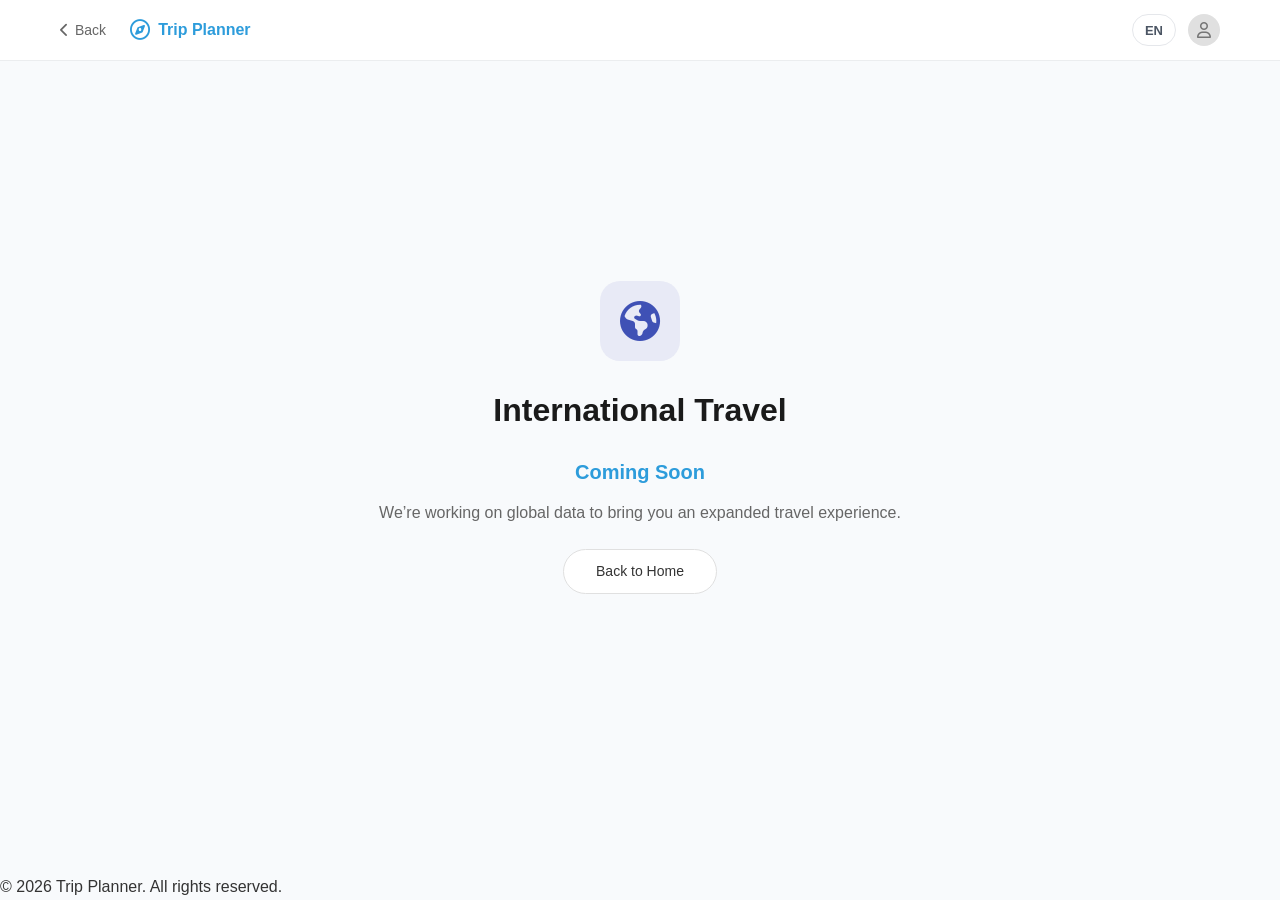
==== foreign.html @ 4ddf0dac "初始提交" ====
<!DOCTYPE html>
<html lang="en">
<head>
    <meta charset="UTF-8">
    <meta name="viewport" content="width=device-width, initial-scale=1.0">
    <title>International Travel - Trip Planner</title>
    <link rel="stylesheet" href="css/style.css">
    <link rel="stylesheet" href="https://cdnjs.cloudflare.com/ajax/libs/font-awesome/6.4.0/css/all.min.css">
</head>
<body class="bg-light" data-i18n-title="home.foreign.title">
    <header class="main-header">
        <div class="container">
            <div class="header-left">
                <a href="index.html" class="back-link"><i class="fa-solid fa-chevron-left"></i> <span data-i18n="common.backHome">Back</span></a>
                <div class="logo mini">
                    <i class="fa-regular fa-compass"></i>
                    <span data-i18n="app.name">Trip Planner</span>
                </div>
            </div>
            <div class="header-actions">
                <button class="lang-switch" id="lang-switch" type="button">EN</button>
                <div class="user-profile">
                    <i class="fa-regular fa-user"></i>
                </div>
            </div>
        </div>
    </header>

    <main class="home-main">
        <div class="hero-section">
            <div class="card-icon foreign-icon" style="margin: 0 auto 24px; width: 80px; height: 80px; font-size: 40px; border-radius: 20px;">
                <i class="fa-solid fa-earth-americas"></i>
            </div>
            <h1 data-i18n="foreign.title">International Travel</h1>
            <p style="font-size: 20px; margin-top: 20px; color: var(--primary-color); font-weight: 600;" data-i18n="foreign.coming">Coming Soon</p>
            <p style="margin-top: 12px;" data-i18n="foreign.desc">We’re working on global data to bring you an expanded travel experience.</p>
            <a href="index.html" class="btn btn-outline btn-sm mt-24" style="width: auto; padding: 10px 32px;" data-i18n="foreign.back">Back to Home</a>
        </div>
    </main>

    <footer class="main-footer">
        <p data-i18n="home.footer">© 2026 Trip Planner. All rights reserved.</p>
    </footer>

    <script src="js/main.js"></script>
</body>
</html>
---- css/style.css ----
:root {
    --primary-color: #2D9CDB; /* Blue from screenshot */
    --primary-hover: #2188c7;
    --bg-color: #F0F4F8; /* Light gray-blue background */
    --text-color: #333333;
    --text-light: #666666;
    --white: #FFFFFF;
    --border-radius: 16px;
    --card-shadow: 0 4px 12px rgba(0, 0, 0, 0.05);
    --header-height: 60px;
}

* {
    box-sizing: border-box;
    margin: 0;
    padding: 0;
}

body {
    font-family: -apple-system, BlinkMacSystemFont, "Segoe UI", Roboto, "Helvetica Neue", Arial, sans-serif;
    background-color: var(--bg-color);
    color: var(--text-color);
    line-height: 1.6;
    display: flex;
    flex-direction: column;
    min-height: 100vh;
}

.container {
    max-width: 1200px;
    margin: 0 auto;
    padding: 0 20px;
    width: 100%;
}

/* Header */
.main-header {
    background-color: var(--white);
    height: var(--header-height);
    display: flex;
    align-items: center;
    box-shadow: 0 1px 0 rgba(0,0,0,0.05);
    position: sticky;
    top: 0;
    z-index: 100;
}

.main-header .container {
    display: flex;
    justify-content: space-between;
    align-items: center;
}

.logo {
    display: flex;
    align-items: center;
    gap: 8px;
    font-size: 18px;
    font-weight: 600;
    color: var(--primary-color);
}

.logo i {
    font-size: 20px;
}

.user-profile {
    width: 32px;
    height: 32px;
    background-color: #e0e0e0;
    border-radius: 50%;
    display: flex;
    align-items: center;
    justify-content: center;
    color: #757575;
    cursor: pointer;
}

.header-actions {
    display: flex;
    align-items: center;
    gap: 12px;
}

.lang-switch {
    height: 32px;
    padding: 0 12px;
    border-radius: 16px;
    border: 1px solid #E5E7EB;
    background: #fff;
    color: #4B5563;
    font-size: 13px;
    font-weight: 600;
    cursor: pointer;
    transition: all 0.2s;
}

.lang-switch:hover {
    border-color: #D1D5DB;
    background: #F9FAFB;
}

/* Main Content */
.home-main {
    flex: 1;
    display: flex;
    flex-direction: column;
    align-items: center;
    justify-content: center;
    padding: 40px 20px;
    text-align: center;
}

.hero-section {
    margin-bottom: 60px;
    max-width: 600px;
}

.hero-section h1 {
    font-size: 32px;
    margin-bottom: 16px;
    color: #1a1a1a;
}

.hero-section p {
    color: var(--text-light);
    font-size: 16px;
}

/* Cards */
.cards-container {
    display: flex;
    justify-content: center;
    gap: 24px;
    flex-wrap: wrap;
}

.mode-card {
    background: var(--white);
    border: 2px solid transparent;
    border-radius: var(--border-radius);
    padding: 32px 24px;
    width: 320px;
    text-align: left;
    box-shadow: var(--card-shadow);
    transition: transform 0.2s, box-shadow 0.2s;
    display: flex;
    flex-direction: column;
    align-items: flex-start;
}

.mode-card:hover {
    border-color: var(--primary-color);
    transform: translateY(-5px);
    box-shadow: 0 8px 24px rgba(0, 0, 0, 0.1);
}

.mode-card.active {
    position: relative;
}

.card-icon {
    width: 48px;
    height: 48px;
    border-radius: 12px;
    display: flex;
    align-items: center;
    justify-content: center;
    margin-bottom: 20px;
    font-size: 24px;
}

.local-icon {
    background-color: #E3F2FD;
    color: #5D4037; /* Brownish house icon color approx */
}
.local-icon i {
     color: #8D6E63;
}

.domestic-icon {
    background-color: #FFEBEE;
    color: #D32F2F;
}

.foreign-icon {
    background-color: #E8EAF6;
    color: #3F51B5;
}

.mode-card h2 {
    font-size: 20px;
    margin-bottom: 12px;
    color: #1a1a1a;
}

.mode-card p {
    color: var(--text-light);
    font-size: 14px;
    margin-bottom: 32px;
    flex-grow: 1;
    line-height: 1.5;
}

/* Buttons */
.btn {
    display: inline-block;
    padding: 10px 0;
    width: 100%;
    text-align: center;
    border-radius: 24px;
    text-decoration: none;
    font-size: 14px;
    font-weight: 500;
    transition: background-color 0.2s, color 0.2s;
    cursor: pointer;
    border: 1px solid transparent;
}

.btn-primary {
    background-color: var(--primary-color);
    color: var(--white);
}

.btn-primary:hover {
    background-color: var(--primary-hover);
}

.btn-outline {
    background-color: var(--white);
    color: #333;
    border: 1px solid #E0E0E0;
}

.btn-outline:hover {
    background-color: #f5f5f5;
    border-color: #bdbdbd;
}

/* Utilities */
.mt-16 { margin-top: 16px; }
.mt-24 { margin-top: 24px; }
.mt-8 { margin-top: 8px; }
.mr-12 { margin-right: 12px; }
.bg-light { background-color: #F8FAFC; }
.card {
    background: var(--white);
    border-radius: 12px;
    padding: 20px;
    box-shadow: 0 2px 8px rgba(0,0,0,0.04);
}
.grid-2 {
    display: grid;
    grid-template-columns: 1fr 1fr;
    gap: 20px;
}

/* Header Adjustments */
.header-left {
    display: flex;
    align-items: center;
    gap: 24px;
}
.back-link {
    text-decoration: none;
    color: var(--text-light);
    font-size: 14px;
    display: flex;
    align-items: center;
    gap: 6px;
}
.logo.mini {
    font-size: 16px;
}

/* Planner Layout */
.planner-main {
    padding-top: 24px;
    padding-bottom: 100px; /* Space for bottom bar */
}

/* Planner Top Bar Layout */
.planner-top-bar {
    display: flex;
    flex-wrap: wrap;
    align-items: stretch;
    gap: 24px;
    padding: 24px;
    background: #fff;
    border-radius: 16px;
    margin-bottom: 24px;
    box-shadow: 0 4px 20px rgba(0,0,0,0.03);
}

.top-bar-left {
    flex: 1 1 520px;
    min-width: 420px;
    display: flex;
    flex-direction: column;
    gap: 12px;
}

.input-row {
    display: flex;
    align-items: center;
    gap: 16px;
}

.input-row label {
    width: 32px;
    font-size: 14px;
    color: #333;
    flex-shrink: 0;
    text-align: justify;
    text-align-last: justify;
    margin-right: 12px;
}

.searchable-select {
    position: relative;
    flex: 1;
}

.searchable-select input {
    width: 100%;
    padding: 8px 16px;
    border: 1px solid #E5E7EB;
    border-radius: 8px;
    font-size: 14px;
    outline: none;
    transition: all 0.2s;
    background: #F9FAFB;
}

.searchable-select input:focus {
    border-color: var(--primary-color);
    background: #fff;
    box-shadow: 0 0 0 2px rgba(45, 156, 219, 0.1);
}

.searchable-select .arrow {
    position: absolute;
    right: 12px;
    top: 50%;
    transform: translateY(-50%);
    color: #999;
    pointer-events: none;
    font-size: 12px;
}

.searchable-select .prefix-icon {
    position: absolute;
    left: 12px;
    top: 50%;
    transform: translateY(-50%);
    color: var(--primary-color);
    font-size: 14px;
    pointer-events: none;
}

.input-with-icon input {
    padding-left: 36px;
}

/* Chips Style */
.chips {
    display: flex;
    gap: 8px;
    flex-wrap: wrap;
}

.chip {
    padding: 6px 16px;
    border-radius: 20px;
    border: 1px solid #E5E7EB;
    font-size: 12px;
    cursor: pointer;
    background: #fff;
    color: #666;
    transition: all 0.2s;
}

.chip.active {
    background: var(--primary-color);
    color: #fff;
    border-color: var(--primary-color);
}

/* Options List Dropdown */
.options-list {
    position: absolute;
    top: calc(100% + 4px);
    left: 0;
    right: 0;
    background: #fff;
    border: 1px solid #E5E7EB;
    border-radius: 8px;
    box-shadow: 0 10px 15px -3px rgba(0, 0, 0, 0.1);
    z-index: 1000;
    max-height: 200px;
    overflow-y: auto;
    display: none;
    list-style: none;
    padding: 4px 0;
}

.options-list.active {
    display: block;
}

.options-list li {
    padding: 8px 16px;
    font-size: 13px;
    cursor: pointer;
    transition: background 0.2s;
    color: #4B5563;
}

.options-list li:hover {
    background: #F3F4F6;
    color: var(--primary-color);
}

/* Time Picker Dropdown */
.time-picker-dropdown {
    width: 320px;
    padding: 0;
    display: none;
    flex-direction: column;
    max-height: none; /* Override global .options-list max-height */
    overflow-y: visible; /* Ensure footer is not cut off */
}

.time-picker-dropdown.active {
    display: flex;
}

.time-picker-columns {
    display: flex;
    border-bottom: 1px solid #E5E7EB;
    max-height: 240px;
}

.time-column {
    flex: 1;
    display: flex;
    flex-direction: column;
}

.time-column:first-child {
    border-right: 1px solid #F3F4F6;
}

.column-header {
    padding: 10px;
    font-size: 12px;
    color: #9CA3AF;
    text-align: center;
    background: #F9FAFB;
    border-bottom: 1px solid #F3F4F6;
}

.start-time-list, .end-time-list {
    list-style: none;
    overflow-y: auto;
    flex: 1;
}

.start-time-list li, .end-time-list li {
    padding: 8px 16px;
    font-size: 13px;
    cursor: pointer;
    text-align: center;
    transition: all 0.2s;
}

.start-time-list li:hover, .end-time-list li:hover {
    background: #F3F4F6;
    color: var(--primary-color);
}

.start-time-list li.selected, .end-time-list li.selected {
    background: #E3F2FD;
    color: var(--primary-color);
    font-weight: 600;
}

.time-picker-footer {
    padding: 12px;
    display: flex;
    justify-content: flex-end;
}

.btn-time-confirm {
    padding: 6px 20px;
    background: var(--primary-color);
    color: #fff;
    border: none;
    border-radius: 6px;
    font-size: 13px;
    cursor: pointer;
    transition: background 0.2s;
}

.btn-time-confirm:hover {
    background: var(--primary-hover);
}

.top-bar-middle {
    flex: 0 0 360px;
    display: flex;
    flex-direction: column;
    gap: 8px;
    padding-left: 24px;
    border-left: 1px solid #F3F4F6;
}

.section-label {
    font-size: 14px;
    color: #333;
    font-weight: 500;
}

.weather-mini-card {
    background: linear-gradient(135deg, #E3F2FD 0%, #BBDEFB 100%);
    border-radius: 12px;
    padding: 12px 16px;
    height: 100%;
    display: flex;
    flex-direction: column;
    justify-content: space-between;
}

.top-bar-right {
    display: flex;
    flex-direction: column;
    gap: 12px;
    justify-content: center;
    padding-left: 24px;
    border-left: 1px solid #F3F4F6;
    margin-left: auto;
    flex: 0 0 180px;
}

.btn-magic {
    padding: 12px 24px;
    border-radius: 8px;
    font-weight: 600;
    background-color: var(--primary-color);
    color: #fff;
    border: none;
    box-shadow: 0 4px 6px -1px rgba(45, 156, 219, 0.2);
}

.btn-plain {
    padding: 12px 24px;
    border-radius: 8px;
    border: 1px solid #E5E7EB;
    background: #fff;
    color: #333;
    font-weight: 500;
}

.btn-plain:hover {
    background: #F9FAFB;
    border-color: #D1D5DB;
}

.weather-main {
    display: flex;
    align-items: center;
    gap: 12px;
    position: relative;
}

.weather-info {
    display: flex;
    flex-direction: column;
}

.temp {
    font-size: 24px;
    font-weight: 700;
    color: #1976D2;
}

.desc {
    font-size: 14px;
    font-weight: 600;
    color: #1976D2;
}

.details {
    font-size: 10px;
    color: #64B5F6;
}

.weather-icon {
    font-size: 32px;
    color: #FFB300;
}

.air-quality {
    margin-left: auto;
    background: rgba(255,255,255,0.6);
    padding: 2px 8px;
    border-radius: 4px;
    font-size: 10px;
    display: flex;
    align-items: center;
    gap: 4px;
}

.aqi-val {
    background: #4CAF50;
    color: #fff;
    padding: 0 4px;
    border-radius: 2px;
}

.weather-forecast {
    display: flex;
    justify-content: space-between;
    border-top: 1px solid rgba(25, 118, 210, 0.1);
    padding-top: 12px;
}

.forecast-item {
    display: flex;
    flex-direction: column;
    align-items: center;
    gap: 4px;
    font-size: 10px;
    color: #1976D2;
}

/* Planner Content */
.planner-content {
    display: flex;
    gap: 24px;
}

.planner-sidebar {
    width: 280px;
    flex-shrink: 0;
}

.planner-main-area {
    flex: 1;
    display: flex;
    flex-direction: column;
    gap: 20px;
}

.sidebar-section h3 {
    font-size: 16px;
    margin-bottom: 16px;
}

.import-box {
    background: #F9FAFB;
    border: 1px dashed #E5E7EB;
    border-radius: 8px;
    padding: 12px;
}

.import-header {
    display: flex;
    align-items: center;
    gap: 8px;
    font-size: 14px;
    font-weight: 500;
    margin-bottom: 8px;
    color: #4B5563;
}

.import-box textarea {
    width: 100%;
    height: 100px;
    border: none;
    background: transparent;
    resize: none;
    font-size: 13px;
    outline: none;
}

.btn-xs {
    font-size: 12px;
    padding: 4px 12px;
    width: auto;
}

.btn-right {
    display: block;
    margin-left: auto;
    margin-top: 8px;
}

.image-upload-area {
    border: 2px dashed #E5E7EB;
    border-radius: 8px;
    padding: 24px 12px;
    text-align: center;
    cursor: pointer;
    transition: all 0.2s;
}

.image-upload-area:hover {
    border-color: var(--primary-color);
    background: #F0F9FF;
}

.upload-icon {
    font-size: 24px;
    color: #9CA3AF;
    margin-bottom: 8px;
}

.image-upload-area p {
    font-size: 13px;
    color: #6B7280;
}

.hint {
    font-size: 11px;
    color: #9CA3AF;
}

/* Map Area */
.map-container {
    height: 400px;
    position: relative;
    padding: 0;
    overflow: hidden;
}

.mock-map {
    position: absolute;
    inset: 0;
    background: linear-gradient(180deg, #F3F4F6 0%, #EFEFEF 100%);
    display: flex;
    align-items: center;
    justify-content: center;
}

.mock-map svg {
    width: 100%;
    height: 100%;
}

.mock-map polyline {
    fill: none;
    stroke: rgba(45, 156, 219, 0.75);
    stroke-width: 1.2;
}

.mock-map circle {
    fill: #2D9CDB;
    stroke: #fff;
    stroke-width: 1;
}

.mock-map-idx {
    font-size: 4px;
    fill: #2D9CDB;
    font-weight: 700;
}

.mock-map-name {
    font-size: 4px;
    fill: rgba(31, 41, 55, 0.7);
}

.map-placeholder {
    height: 100%;
    display: flex;
    flex-direction: column;
    align-items: center;
    justify-content: center;
    background-color: #f0f0f0;
    color: #999;
    gap: 12px;
}

.map-placeholder i {
    font-size: 32px;
}

.map-controls {
    position: absolute;
    right: 16px;
    bottom: 16px;
    display: flex;
    flex-direction: column;
    gap: 8px;
}

.zoom-btn {
    width: 32px;
    height: 32px;
    background: #fff;
    border: 1px solid #E0E0E0;
    border-radius: 4px;
    display: flex;
    align-items: center;
    justify-content: center;
    font-size: 18px;
    cursor: pointer;
    box-shadow: 0 2px 4px rgba(0,0,0,0.1);
}

/* Route Preview Refinement */
.route-preview {
    background: transparent;
    box-shadow: none;
    padding: 0;
}

.route-preview-header {
    display: flex;
    justify-content: space-between;
    align-items: center;
    margin-bottom: 16px;
}

.route-preview h3 {
    margin-bottom: 0;
    font-size: 16px;
    font-weight: 600;
}

.btn-batch-edit {
    display: flex;
    align-items: center;
    gap: 6px;
    background: transparent;
    border: none;
    color: var(--primary-color);
    font-size: 14px;
    font-weight: 600;
    cursor: pointer;
    transition: all 0.2s;
    padding: 6px 12px;
    border-radius: 8px;
}

.btn-batch-edit:hover {
    background: #F0F9FF;
    color: var(--primary-hover);
}

.btn-batch-edit i {
    font-size: 16px;
}

.btn-batch-edit.active {
    background: var(--primary-color);
    color: #fff;
}

.route-list {
    display: flex;
    flex-direction: column;
    gap: 16px;
}

.route-item-card {
    display: flex;
    align-items: center;
    gap: 16px;
    padding: 20px 24px;
    background: #fff;
    border-radius: 16px;
    box-shadow: 0 4px 12px rgba(0, 0, 0, 0.03);
    transition: all 0.2s;
    border: 1px solid transparent;
}

.route-item-card:hover {
    box-shadow: 0 6px 16px rgba(0, 0, 0, 0.06);
}

.route-item-card.editing {
    border-color: rgba(45, 156, 219, 0.2);
    background: #fff;
}

.drag-handle {
    color: #E5E7EB;
    cursor: grab;
    font-size: 18px;
}

.point-info, .point-edit-fields {
    flex: 1;
    display: flex;
    flex-direction: column;
    gap: 4px;
}

.point-name {
    font-size: 16px;
    font-weight: 700;
    color: #1a1a1a;
}

.point-time {
    font-size: 14px;
    color: #9CA3AF;
}

.point-edit-fields input, .point-edit-fields textarea {
    border: none;
    border-bottom: 1px solid #F3F4F6;
    padding: 4px 0;
    font-size: 14px;
    outline: none;
    width: 100%;
    background: transparent;
}

.point-edit-fields textarea {
    resize: vertical;
    min-height: 40px;
    font-family: inherit;
}

.point-edit-fields .edit-name {
    font-size: 16px;
    font-weight: 700;
}

.route-actions {
    display: flex;
    gap: 12px;
    opacity: 0;
    transition: opacity 0.2s;
}

.route-item-card:hover .route-actions,
.route-item-card.editing .route-actions {
    opacity: 1;
}

.btn-edit-point, .btn-delete-point, .btn-save-point {
    width: 32px;
    height: 32px;
    border-radius: 8px;
    display: flex;
    align-items: center;
    justify-content: center;
    cursor: pointer;
    transition: all 0.2s;
    border: none;
    background: transparent;
}

.btn-edit-point {
    color: #9CA3AF;
}

.btn-edit-point:hover {
    color: var(--primary-color);
    background: #F0F9FF;
}

.btn-save-point {
    background-color: #E3F2FD;
    color: var(--primary-color);
}

.btn-save-point:hover {
    background-color: var(--primary-color);
    color: #fff;
}

.btn-delete-point {
    color: #9CA3AF;
}

.btn-delete-point:hover {
    color: #EF4444;
    background: #FEF2F2;
}

.btn-add-point {
    width: 100%;
    padding: 16px;
    margin-top: 16px;
    background: #F9FAFB;
    border: 1px dashed #E5E7EB;
    border-radius: 12px;
    color: #6B7280;
    font-size: 14px;
    display: flex;
    align-items: center;
    justify-content: center;
    gap: 8px;
    cursor: pointer;
    transition: all 0.2s;
}

.btn-add-point:hover {
    background: #F3F4F6;
    border-color: #D1D5DB;
    color: #374151;
}

.route-empty {
    text-align: center;
    padding: 40px;
    color: #9CA3AF;
    background: #fff;
    border-radius: 16px;
    border: 1px dashed #E5E7EB;
}

/* Sidebar Import Results - New Style from Screenshot */
.import-results-list {
    display: flex;
    flex-direction: column;
    gap: 20px;
}

.import-card {
    display: flex;
    flex-direction: column;
    gap: 8px;
    background: transparent;
}

.import-card-main {
    display: flex;
    gap: 12px;
}

.import-card-img {
    width: 60px;
    height: 60px;
    border-radius: 12px;
    object-fit: cover;
    background-color: #f3f4f6;
    flex-shrink: 0;
}

.import-card-content {
    flex: 1;
    display: flex;
    flex-direction: column;
}

.import-card-tag {
    font-size: 12px;
    color: #4CAF50; /* Attraction green */
    margin-bottom: 4px;
}

.import-card-tag.food { color: #FF9800; }
.import-card-tag.hotel { color: #2196F3; }

.import-card-name {
    font-size: 16px;
    font-weight: 700;
    color: #1a1a1a;
    margin-bottom: 8px;
}

.import-card-notes {
    background: #F9FAFB;
    border-radius: 12px;
    padding: 12px;
    font-size: 13px;
    color: #4B5563;
    line-height: 1.6;
    position: relative;
}

.import-card-notes .icon-text {
    display: flex;
    align-items: flex-start;
    gap: 6px;
    margin-top: 4px;
}

.import-card-notes i {
    color: #9CA3AF;
    font-size: 12px;
    margin-top: 4px;
}

.import-card-notes .expand-btn {
    color: #9CA3AF;
    font-size: 12px;
    cursor: pointer;
}

.import-card-footer {
    display: flex;
    align-items: center;
    gap: 6px;
    font-size: 12px;
    color: #9CA3AF;
    padding-left: 72px; /* Align with content */
}

.import-card-footer i {
    font-size: 10px;
}

.import-results-list .route-item-card {
    padding: 12px 16px;
    font-size: 13px;
    border-radius: 12px;
}

/* Travel Notes & Checklist */
.travel-notes h3 {
    font-size: 15px;
    margin-bottom: 12px;
    display: flex;
    align-items: center;
    gap: 8px;
    color: #4B5563;
}

.travel-notes textarea {
    width: 100%;
    height: 120px;
    border: none;
    background: #F9FAFB;
    border-radius: 8px;
    padding: 12px;
    resize: none;
    font-size: 14px;
    outline: none;
}

.checklist {
    list-style: none;
    display: flex;
    flex-direction: column;
    gap: 10px;
}

.checklist li {
    display: flex;
    align-items: center;
    gap: 10px;
    font-size: 14px;
}

.checklist input[type="checkbox"] {
    width: 16px;
    height: 16px;
    cursor: pointer;
}

.add-item {
    display: flex;
    gap: 8px;
    margin-top: 16px;
}

.add-item input {
    flex: 1;
    border: 1px solid #E5E7EB;
    border-radius: 8px;
    padding: 8px 12px;
    font-size: 13px;
    outline: none;
}

.add-item .btn {
    width: auto;
    white-space: nowrap;
    padding: 0 16px;
    height: 32px;
}

.btn-delete-point, .btn-delete-item {
    background: transparent;
    border: none;
    color: #9CA3AF;
    cursor: pointer;
    padding: 4px;
    transition: color 0.2s;
}

.btn-delete-point:hover, .btn-delete-item:hover {
    color: #EF4444;
}

.route-item {
    position: relative;
}

.datetime-inputs {
    display: flex;
    align-items: center;
    gap: 8px;
    padding-left: 36px;
}

.datetime-inputs input {
    border: 1px solid #E0E0E0;
    border-radius: 8px;
    padding: 4px 8px;
    font-size: 13px;
    background-color: #F9F9F9;
}

.datetime-inputs .sep {
    color: #999;
    font-size: 12px;
}

.main-area-header {
    margin-bottom: 12px;
}

.main-area-header h3 {
    font-size: 16px;
    color: #1a1a1a;
    position: relative;
    padding-left: 12px;
}

.main-area-header h3::before {
    content: '';
    position: absolute;
    left: 0;
    top: 50%;
    transform: translateY(-50%);
    width: 4px;
    height: 16px;
    background-color: var(--primary-color);
    border-radius: 2px;
}

/* Route actions */
.route-actions {
    margin-left: auto;
    display: flex;
    gap: 8px;
}

.btn-edit-point {
    background: transparent;
    border: none;
    color: var(--primary-color);
    cursor: pointer;
    font-size: 14px;
}

.btn-delete-point {
    position: relative;
    right: 0;
}

.checklist li {
    display: flex;
    align-items: center;
    gap: 10px;
    font-size: 14px;
    justify-content: flex-start;
    padding: 4px 0;
}

.checklist li span {
    flex: 1;
    text-align: left;
}

/* Wishlist Section */
.wishlist-header {
    display: flex;
    justify-content: space-between;
    align-items: flex-end;
    margin-bottom: 24px;
}

.wishlist-header h1 {
    font-size: 28px;
    margin-bottom: 8px;
}

.wishlist-grid {
    display: grid;
    grid-template-columns: repeat(auto-fill, minmax(280px, 1fr));
    gap: 24px;
}

.wishlist-card {
    padding: 0;
    overflow: hidden;
    transition: transform 0.2s;
}

.wishlist-card:hover {
    transform: translateY(-5px);
}

.card-image-placeholder {
    height: 160px;
    background-color: #e3f2fd;
    display: flex;
    align-items: center;
    justify-content: center;
    color: #90caf9;
    font-size: 48px;
}

.card-content {
    padding: 16px;
}

.card-title-row {
    display: flex;
    justify-content: space-between;
    align-items: center;
    margin-bottom: 8px;
}

.card-title-row h3 {
    font-size: 18px;
}

.weather-badge {
    font-size: 10px;
    padding: 2px 8px;
    border-radius: 4px;
    font-weight: 600;
}

.weather-badge.sunny {
    background-color: #E8F5E9;
    color: #2E7D32;
}

.card-content p {
    font-size: 12px;
    color: #9CA3AF;
    margin-bottom: 16px;
}

.card-footer {
    display: flex;
    justify-content: space-between;
    align-items: center;
    border-top: 1px solid #F3F4F6;
    padding-top: 12px;
}

.card-footer .info {
    font-size: 13px;
    color: #4B5563;
    display: flex;
    align-items: center;
    gap: 6px;
}

.card-footer .info i {
    color: #FFB300;
}

/* Modal */
.modal {
    display: none;
    position: fixed;
    top: 0;
    left: 0;
    width: 100%;
    height: 100%;
    background: rgba(0,0,0,0.5);
    z-index: 2000;
    align-items: center;
    justify-content: center;
}

.modal.active {
    display: flex;
}

.modal-content {
    width: 100%;
    max-width: 400px;
}

.modal-actions {
    display: flex;
    justify-content: flex-end;
    gap: 12px;
}

.btn-full {
    width: 100%;
}

/* Bottom Bar */
.bottom-action-bar {
    position: fixed;
    bottom: 0;
    left: 0;
    right: 0;
    background: #fff;
    padding: 16px 0;
    box-shadow: 0 -2px 10px rgba(0,0,0,0.05);
    display: flex;
    justify-content: center;
    z-index: 1000;
}

.btn-large {
    width: auto;
    min-width: 240px;
    padding: 12px 32px;
}

/* Responsive */
@media (max-width: 1024px) {
    .planner-content {
        flex-direction: column;
    }
    .planner-sidebar {
        width: 100%;
    }
    .cards-container {
        gap: 16px;
    }
}

@media (max-width: 768px) {
    .grid-2 {
        grid-template-columns: 1fr;
    }
    .planner-top-bar {
        flex-direction: column;
        align-items: stretch;
    }
    .weather-mini-card {
        margin-left: 0;
        width: 100%;
    }
    .top-actions {
        align-self: flex-start;
        width: 100%;
    }
    .top-actions button {
        flex: 1;
    }
    .cards-container {
        flex-direction: column;
        align-items: center;
    }
    .mode-card {
        width: 100%;
        max-width: 340px;
    }
}
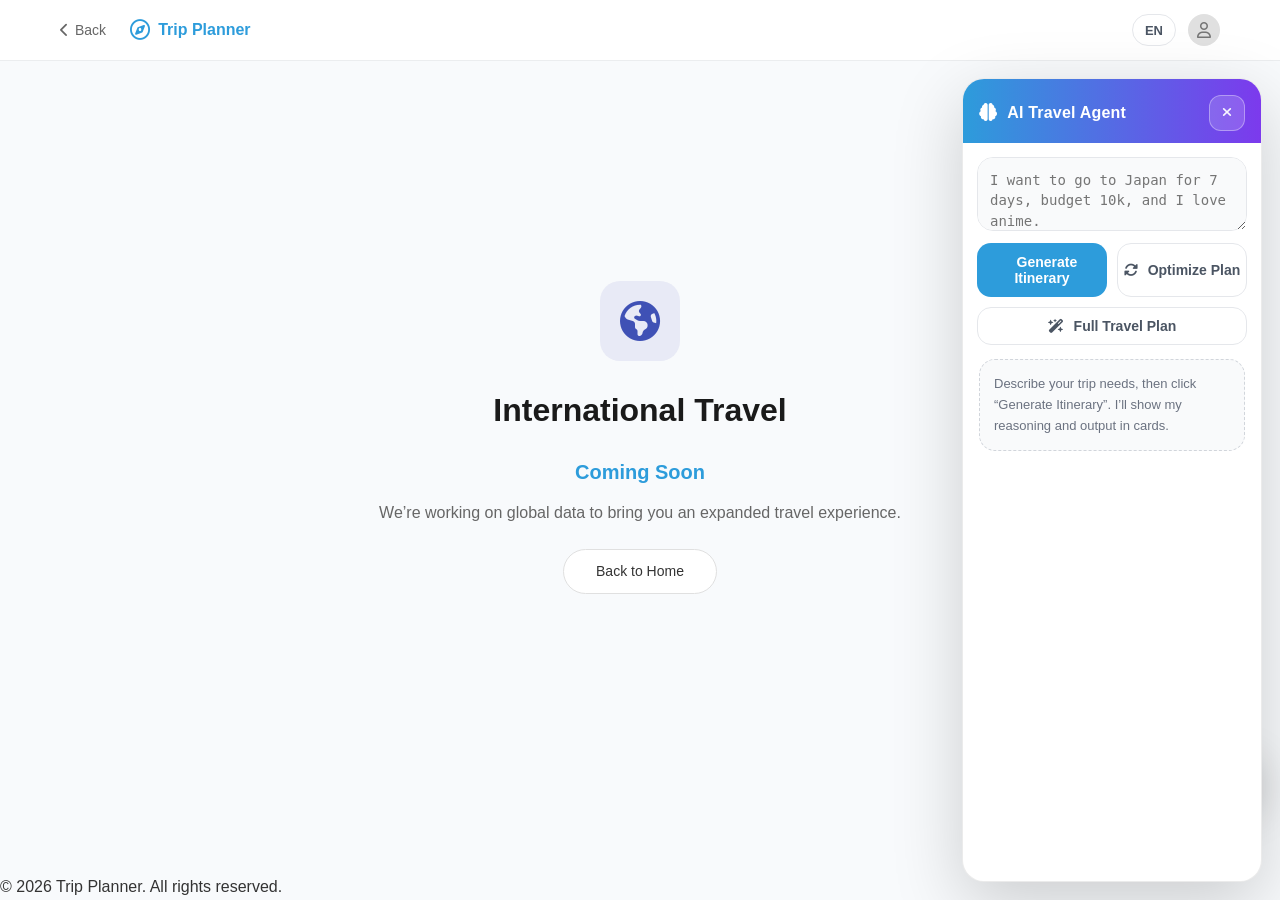
==== commit 86c4e5ac: "update" ====
--- a/foreign.html
+++ b/foreign.html
@@ -7,7 +7,7 @@
     <link rel="stylesheet" href="css/style.css">
     <link rel="stylesheet" href="https://cdnjs.cloudflare.com/ajax/libs/font-awesome/6.4.0/css/all.min.css">
 </head>
-<body class="bg-light" data-i18n-title="home.foreign.title">
+<body class="bg-light" data-i18n-title="home.foreign.title" data-agent-demo="true">
     <header class="main-header">
         <div class="container">
             <div class="header-left">
--- a/css/style.css
+++ b/css/style.css
@@ -307,7 +307,7 @@
 }
 
 .input-row label {
-    width: 32px;
+    width: 80px;
     font-size: 14px;
     color: #333;
     flex-shrink: 0;
@@ -350,7 +350,7 @@
 
 .searchable-select .prefix-icon {
     position: absolute;
-    left: 12px;
+    left: 18px;
     top: 50%;
     transform: translateY(-50%);
     color: var(--primary-color);
@@ -359,7 +359,7 @@
 }
 
 .input-with-icon input {
-    padding-left: 36px;
+    padding-left: 42px;
 }
 
 /* Chips Style */
@@ -737,10 +737,9 @@
 .mock-map {
     position: absolute;
     inset: 0;
-    background: linear-gradient(180deg, #F3F4F6 0%, #EFEFEF 100%);
-    display: flex;
-    align-items: center;
-    justify-content: center;
+    background-image: url('https://tile.openstreetmap.org/10/820/400.png');
+    background-size: cover;
+    background-position: center;
 }
 
 .mock-map svg {
@@ -1279,6 +1278,12 @@
     margin-bottom: 24px;
 }
 
+.wishlist-header .btn {
+    width: 33%;
+    min-width: 200px;
+    max-width: 360px;
+}
+
 .wishlist-header h1 {
     font-size: 28px;
     margin-bottom: 8px;
@@ -1286,7 +1291,7 @@
 
 .wishlist-grid {
     display: grid;
-    grid-template-columns: repeat(auto-fill, minmax(280px, 1fr));
+    grid-template-columns: repeat(3, 1fr);
     gap: 24px;
 }
 
@@ -1303,11 +1308,26 @@
 .card-image-placeholder {
     height: 160px;
     background-color: #e3f2fd;
+    background-size: cover;
+    background-position: center;
+    position: relative;
+    overflow: hidden;
     display: flex;
     align-items: center;
     justify-content: center;
     color: #90caf9;
     font-size: 48px;
+}
+
+.card-image-placeholder.has-image i {
+    opacity: 0;
+}
+
+.card-image-overlay {
+    position: absolute;
+    inset: 0;
+    background: linear-gradient(180deg, rgba(0, 0, 0, 0) 40%, rgba(0, 0, 0, 0.28) 100%);
+    pointer-events: none;
 }
 
 .card-content {
@@ -1426,6 +1446,9 @@
     }
     .cards-container {
         gap: 16px;
+    }
+    .wishlist-grid {
+        grid-template-columns: repeat(2, 1fr);
     }
 }
 
@@ -1456,4 +1479,456 @@
         width: 100%;
         max-width: 340px;
     }
-}
+    .wishlist-header {
+        align-items: flex-start;
+    }
+    .wishlist-header .btn {
+        width: 100%;
+        max-width: none;
+    }
+    .wishlist-grid {
+        grid-template-columns: 1fr;
+    }
+}
+
+body.theme-ai {
+    background: #0f172a;
+    color: #e2e8f0;
+}
+
+body.theme-ai .main-header {
+    background: rgba(15, 23, 42, 0.8);
+    border-bottom: 1px solid rgba(148, 163, 184, 0.18);
+    box-shadow: none;
+    backdrop-filter: blur(10px);
+}
+
+body.theme-ai .lang-switch {
+    background: rgba(30, 41, 59, 0.8);
+    border-color: rgba(148, 163, 184, 0.22);
+    color: #e2e8f0;
+}
+
+body.theme-ai .lang-switch:hover {
+    background: rgba(30, 41, 59, 1);
+    border-color: rgba(148, 163, 184, 0.28);
+}
+
+body.theme-ai .hero-section h1,
+body.theme-ai .mode-card h2,
+body.theme-ai .wishlist-header h1,
+body.theme-ai .main-area-header h3,
+body.theme-ai .section-label,
+body.theme-ai .input-row label,
+body.theme-ai .import-card-name,
+body.theme-ai .point-name {
+    color: #f1f5f9;
+}
+
+body.theme-ai .hero-section p,
+body.theme-ai .mode-card p,
+body.theme-ai .back-link,
+body.theme-ai .card-content p,
+body.theme-ai .point-time,
+body.theme-ai .import-header,
+body.theme-ai .travel-notes h3 {
+    color: rgba(226, 232, 240, 0.72);
+}
+
+body.theme-ai .card,
+body.theme-ai .mode-card,
+body.theme-ai .planner-top-bar,
+body.theme-ai .route-preview,
+body.theme-ai .bottom-action-bar,
+body.theme-ai .modal-content {
+    background: #1e293b;
+    border: 1px solid rgba(148, 163, 184, 0.14);
+    box-shadow: 0 20px 60px rgba(2, 6, 23, 0.55);
+}
+
+body.theme-ai .bottom-action-bar {
+    background: rgba(30, 41, 59, 0.9);
+    backdrop-filter: blur(10px);
+}
+
+body.theme-ai .chip {
+    background: rgba(15, 23, 42, 0.6);
+    border-color: rgba(148, 163, 184, 0.22);
+    color: rgba(226, 232, 240, 0.78);
+}
+
+body.theme-ai .chip.active {
+    background: linear-gradient(90deg, #3b82f6 0%, #a855f7 100%);
+    border-color: transparent;
+    color: #fff;
+}
+
+body.theme-ai .searchable-select input,
+body.theme-ai .add-item input,
+body.theme-ai input[type="date"],
+body.theme-ai textarea {
+    background: rgba(15, 23, 42, 0.7);
+    border-color: rgba(148, 163, 184, 0.22);
+    color: #e2e8f0;
+}
+
+body.theme-ai .searchable-select input:focus {
+    background: rgba(15, 23, 42, 0.9);
+    border-color: rgba(59, 130, 246, 0.9);
+    box-shadow: 0 0 0 2px rgba(59, 130, 246, 0.18);
+}
+
+body.theme-ai .import-box,
+body.theme-ai .btn-add-point,
+body.theme-ai .import-card-notes,
+body.theme-ai .travel-notes textarea {
+    background: rgba(15, 23, 42, 0.55);
+    border-color: rgba(148, 163, 184, 0.18);
+    color: rgba(226, 232, 240, 0.86);
+}
+
+body.theme-ai .btn-outline {
+    background: rgba(15, 23, 42, 0.4);
+    color: #e2e8f0;
+    border-color: rgba(148, 163, 184, 0.22);
+}
+
+body.theme-ai .btn-outline:hover {
+    background: rgba(15, 23, 42, 0.7);
+    border-color: rgba(148, 163, 184, 0.3);
+}
+
+body.theme-ai .btn-magic,
+body.theme-ai .btn-primary {
+    background: linear-gradient(90deg, #3b82f6 0%, #a855f7 100%);
+    border: 1px solid rgba(255, 255, 255, 0.12);
+    box-shadow: 0 10px 30px rgba(59, 130, 246, 0.22);
+}
+
+body.theme-ai .btn-primary:hover,
+body.theme-ai .btn-magic:hover {
+    filter: brightness(1.05);
+}
+
+.ai-agent-fab {
+    position: fixed;
+    right: 18px;
+    bottom: 100px;
+    z-index: 2500;
+    width: 54px;
+    height: 54px;
+    border-radius: 18px;
+    border: 1px solid rgba(0, 0, 0, 0.06);
+    background: var(--primary-color);
+    box-shadow: 0 14px 40px rgba(0, 0, 0, 0.18);
+    color: #fff;
+    display: flex;
+    align-items: center;
+    justify-content: center;
+    cursor: pointer;
+}
+
+.ai-agent-panel {
+    position: fixed;
+    right: 18px;
+    top: calc(var(--header-height) + 18px);
+    width: 300px;
+    height: calc(100vh - var(--header-height) - 36px);
+    border-radius: 22px;
+    border: 1px solid rgba(0, 0, 0, 0.08);
+    background: #fff;
+    box-shadow: 0 22px 70px rgba(0, 0, 0, 0.18);
+    z-index: 2500;
+    display: flex;
+    flex-direction: column;
+    overflow: hidden;
+    transform: translateX(0);
+    opacity: 1;
+    transition: transform 220ms ease, opacity 220ms ease;
+}
+
+.ai-agent-panel.closed {
+    transform: translateX(115%);
+    opacity: 0;
+    pointer-events: none;
+}
+
+.ai-agent-header {
+    padding: 16px 16px 12px;
+    background: linear-gradient(90deg, var(--primary-color) 0%, #7C3AED 100%);
+    display: flex;
+    align-items: center;
+    justify-content: space-between;
+    gap: 12px;
+}
+
+.ai-agent-title {
+    display: flex;
+    align-items: center;
+    gap: 10px;
+    color: #fff;
+    font-weight: 800;
+    letter-spacing: 0.2px;
+}
+
+.ai-agent-title i {
+    font-size: 18px;
+}
+
+.ai-agent-close {
+    width: 36px;
+    height: 36px;
+    border-radius: 12px;
+    border: 1px solid rgba(255, 255, 255, 0.35);
+    background: rgba(255, 255, 255, 0.16);
+    color: rgba(255, 255, 255, 0.95);
+    cursor: pointer;
+    display: flex;
+    align-items: center;
+    justify-content: center;
+}
+
+.ai-agent-close:hover {
+    background: rgba(255, 255, 255, 0.24);
+}
+
+.ai-agent-body {
+    padding: 14px 14px 16px;
+    display: flex;
+    flex-direction: column;
+    gap: 12px;
+    height: 100%;
+}
+
+.ai-agent-input {
+    width: 100%;
+    min-height: 74px;
+    max-height: 140px;
+    resize: vertical;
+    border-radius: 16px;
+    border: 1px solid #E5E7EB;
+    background: #F9FAFB;
+    color: #111827;
+    padding: 12px 12px;
+    outline: none;
+    font-size: 14px;
+    line-height: 1.45;
+}
+
+.ai-agent-input:focus {
+    border-color: var(--primary-color);
+    background: #fff;
+    box-shadow: 0 0 0 2px rgba(45, 156, 219, 0.12);
+}
+
+.ai-agent-actions {
+    display: grid;
+    grid-template-columns: 1fr 1fr;
+    gap: 10px;
+}
+
+.ai-agent-actions .btn {
+    width: 100%;
+    padding: 10px 0;
+    border-radius: 14px;
+    font-weight: 650;
+}
+
+.ai-agent-actions .btn i {
+    margin-right: 6px;
+}
+
+.ai-agent-actions .btn-fullrow {
+    grid-column: 1 / -1;
+}
+
+.ai-agent-actions .btn-secondary {
+    background: #fff;
+    border: 1px solid #E5E7EB;
+    color: #4B5563;
+}
+
+.ai-agent-actions .btn-secondary:hover {
+    background: #F9FAFB;
+    border-color: #D1D5DB;
+}
+
+.ai-agent-feed {
+    flex: 1;
+    overflow: auto;
+    padding: 2px 2px 0;
+    display: flex;
+    flex-direction: column;
+    gap: 12px;
+}
+
+.ai-empty {
+    padding: 14px 14px;
+    border-radius: 16px;
+    border: 1px dashed #D1D5DB;
+    background: #F9FAFB;
+    color: #6B7280;
+    font-size: 13px;
+}
+
+.ai-thinking {
+    display: flex;
+    flex-direction: column;
+    gap: 8px;
+    padding: 12px 14px;
+    border-radius: 16px;
+    border: 1px solid #E5E7EB;
+    background: #fff;
+}
+
+.ai-thinking-title {
+    display: flex;
+    align-items: center;
+    gap: 8px;
+    color: #111827;
+    font-weight: 700;
+    font-size: 13px;
+}
+
+.ai-thinking-title i {
+    color: var(--primary-color);
+}
+
+.ai-thought-line {
+    font-size: 13px;
+    color: #4B5563;
+    opacity: 0;
+    transform: translateY(4px);
+    animation: aiFadeInUp 260ms ease forwards;
+}
+
+@keyframes aiFadeInUp {
+    to {
+        opacity: 1;
+        transform: translateY(0);
+    }
+}
+
+.ai-caret::after {
+    content: '▍';
+    margin-left: 2px;
+    color: #6B7280;
+    animation: aiBlink 900ms step-end infinite;
+}
+
+@keyframes aiBlink {
+    50% { opacity: 0; }
+}
+
+.ai-cards {
+    display: flex;
+    flex-direction: column;
+    gap: 12px;
+}
+
+.ai-card {
+    border-radius: 18px;
+    border: 1px solid #E5E7EB;
+    background: #fff;
+    padding: 14px 14px;
+    animation: aiFadeInUp 280ms ease both;
+}
+
+.ai-card-title {
+    display: flex;
+    align-items: center;
+    gap: 10px;
+    font-weight: 800;
+    color: #111827;
+    margin-bottom: 10px;
+}
+
+.ai-card-icon {
+    width: 34px;
+    height: 34px;
+    border-radius: 14px;
+    background: rgba(45, 156, 219, 0.12);
+    border: 1px solid rgba(45, 156, 219, 0.18);
+    display: flex;
+    align-items: center;
+    justify-content: center;
+    color: var(--primary-color);
+}
+
+.ai-card-content {
+    color: #374151;
+    font-size: 13px;
+    line-height: 1.6;
+}
+
+.ai-card-content ul {
+    margin-left: 18px;
+}
+
+.ai-card-content li {
+    margin: 6px 0;
+}
+
+.ai-shimmer {
+    position: relative;
+    overflow: hidden;
+}
+
+.ai-shimmer::before {
+    content: '';
+    position: absolute;
+    inset: 0;
+    background: linear-gradient(90deg, rgba(243, 244, 246, 0) 0%, rgba(209, 213, 219, 0.55) 50%, rgba(243, 244, 246, 0) 100%);
+    transform: translateX(-100%);
+    animation: aiShimmer 1.1s ease-in-out infinite;
+}
+
+@keyframes aiShimmer {
+    100% { transform: translateX(100%); }
+}
+
+.ai-pill {
+    display: inline-flex;
+    align-items: center;
+    gap: 8px;
+    padding: 8px 12px;
+    border-radius: 999px;
+    border: 1px solid #E5E7EB;
+    background: rgba(249, 250, 251, 0.9);
+    color: #4B5563;
+    font-size: 12px;
+    font-weight: 650;
+}
+
+.ai-pill .dot {
+    width: 8px;
+    height: 8px;
+    border-radius: 50%;
+    background: var(--primary-color);
+    box-shadow: 0 0 0 4px rgba(45, 156, 219, 0.12);
+}
+
+.ai-followup {
+    display: flex;
+    flex-direction: column;
+    gap: 10px;
+}
+
+.ai-followup-actions {
+    display: grid;
+    grid-template-columns: 1fr 1fr;
+    gap: 10px;
+}
+
+@media (max-width: 768px) {
+    .ai-agent-panel {
+        width: calc(100vw - 24px);
+        right: 12px;
+        left: 12px;
+        top: calc(var(--header-height) + 12px);
+    }
+    .ai-agent-panel.closed {
+        transform: translateY(14px);
+        opacity: 0;
+    }
+}
